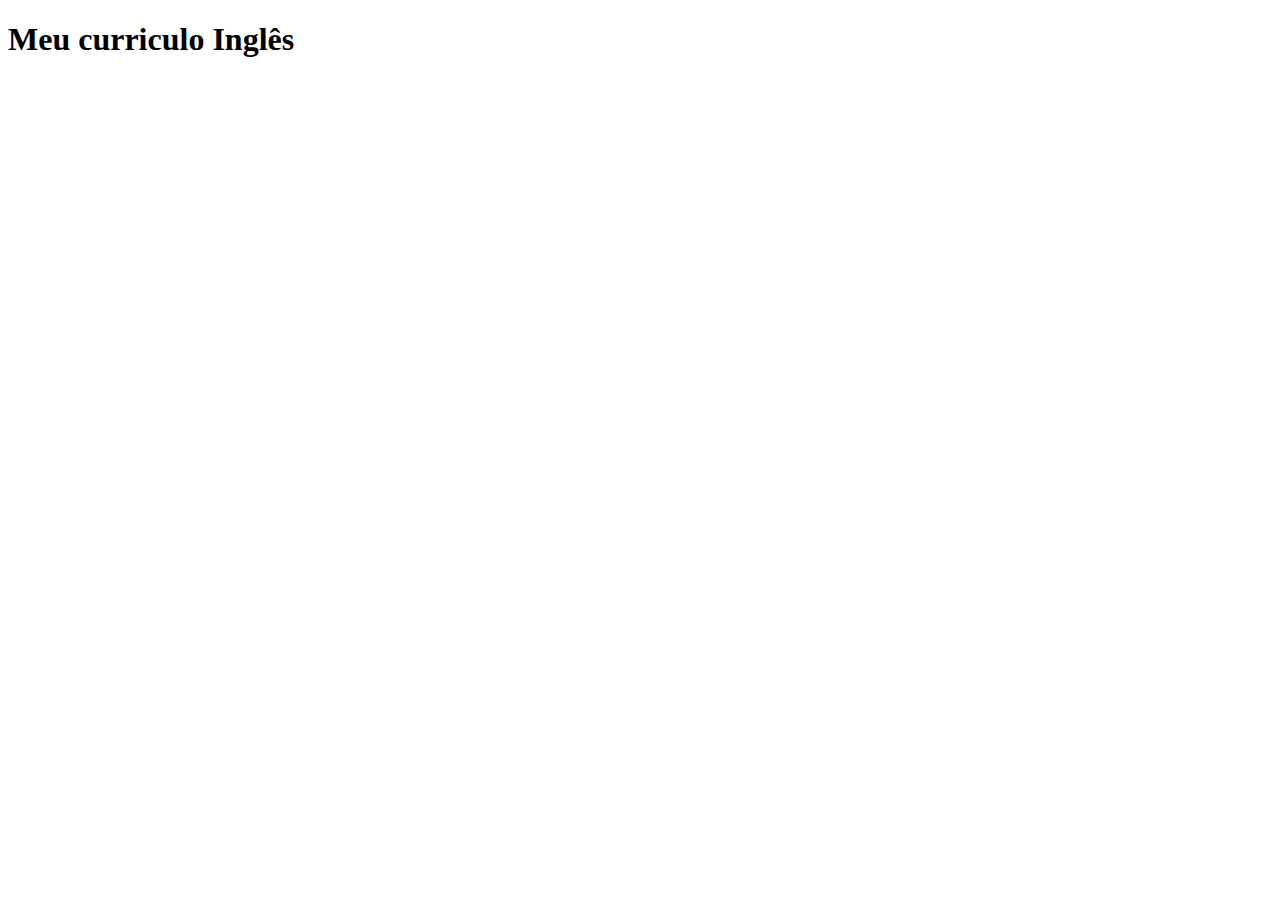
==== curriculum/cv_ingles.html @ 01fd0aaa "index e cvs em branco" ====
<!DOCTYPE html>
<html lang="pt-br">
<head>
    <meta charset="UTF-8">
    <meta name="viewport" content="width=device-width, initial-scale=1.0">
    <title>Document</title>
</head>
<body>
    <h1>Meu curriculo Inglês</h1>
    
</body>
</html>
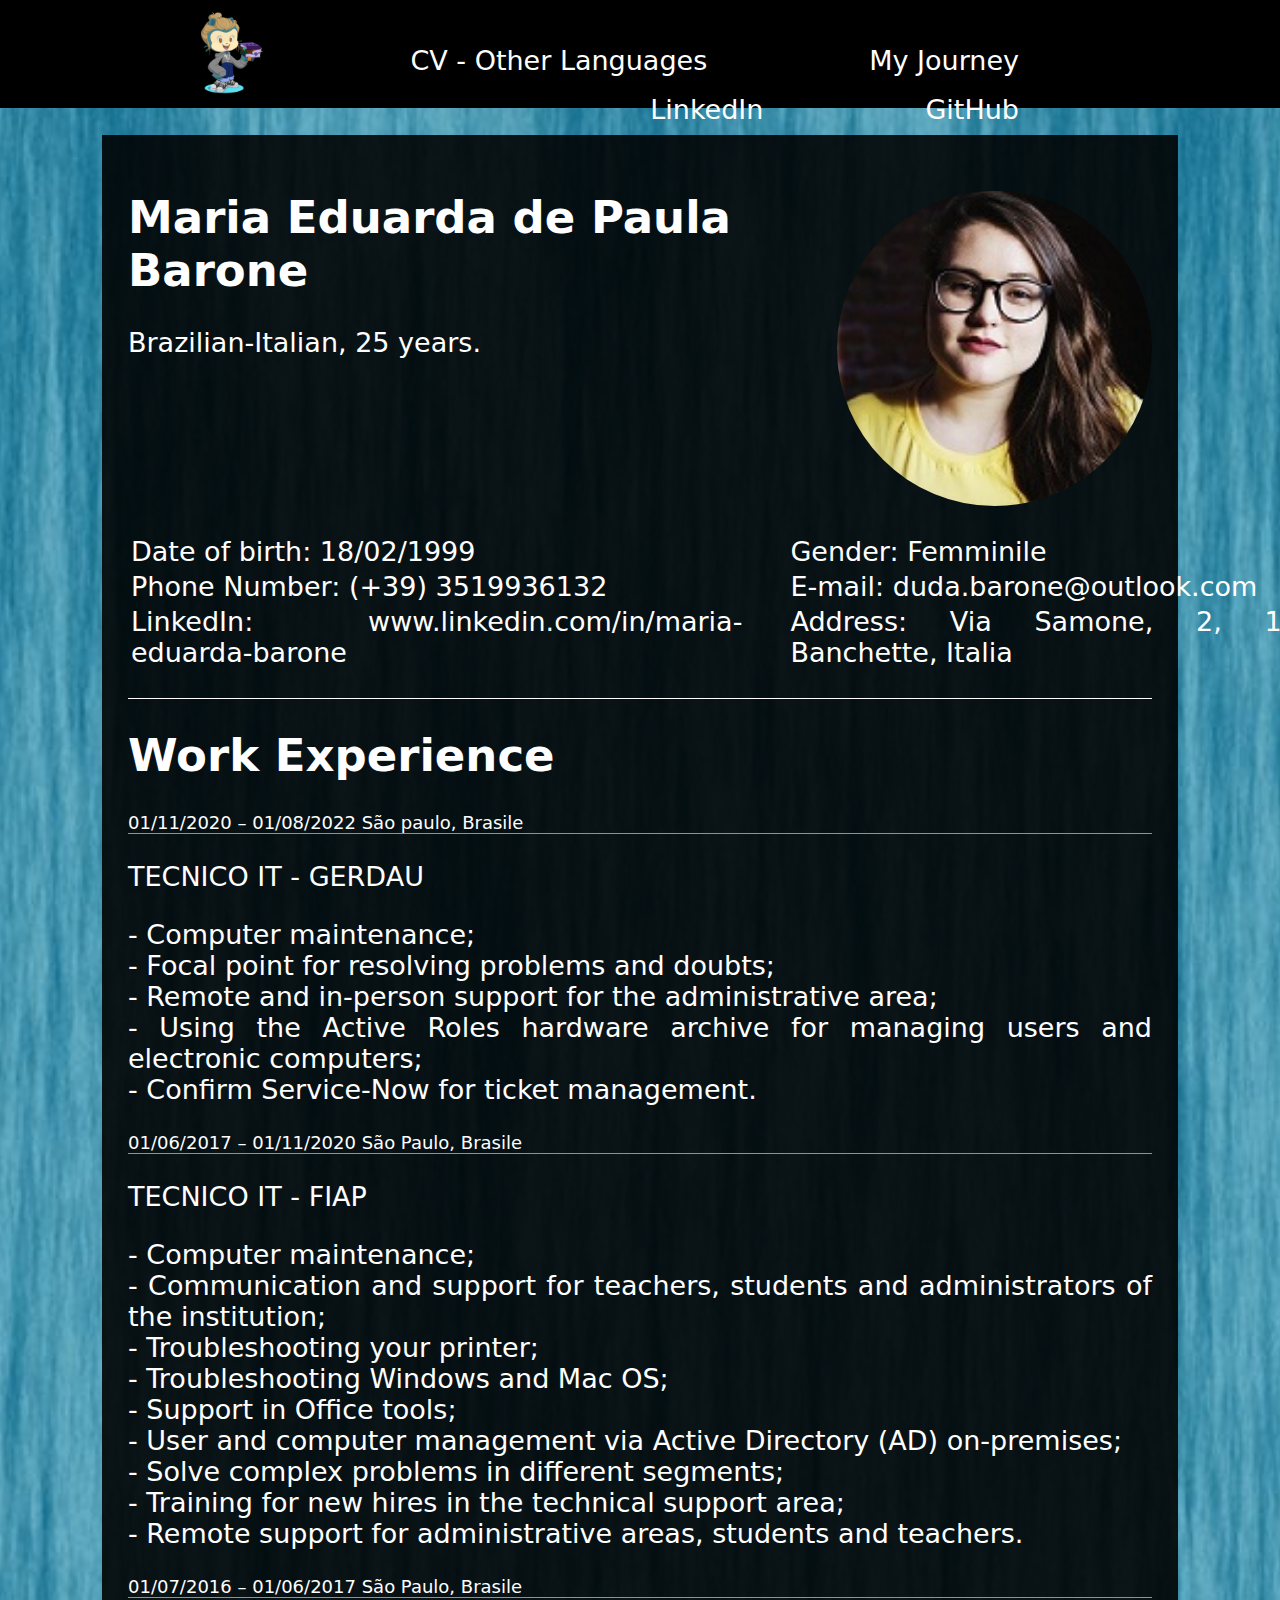
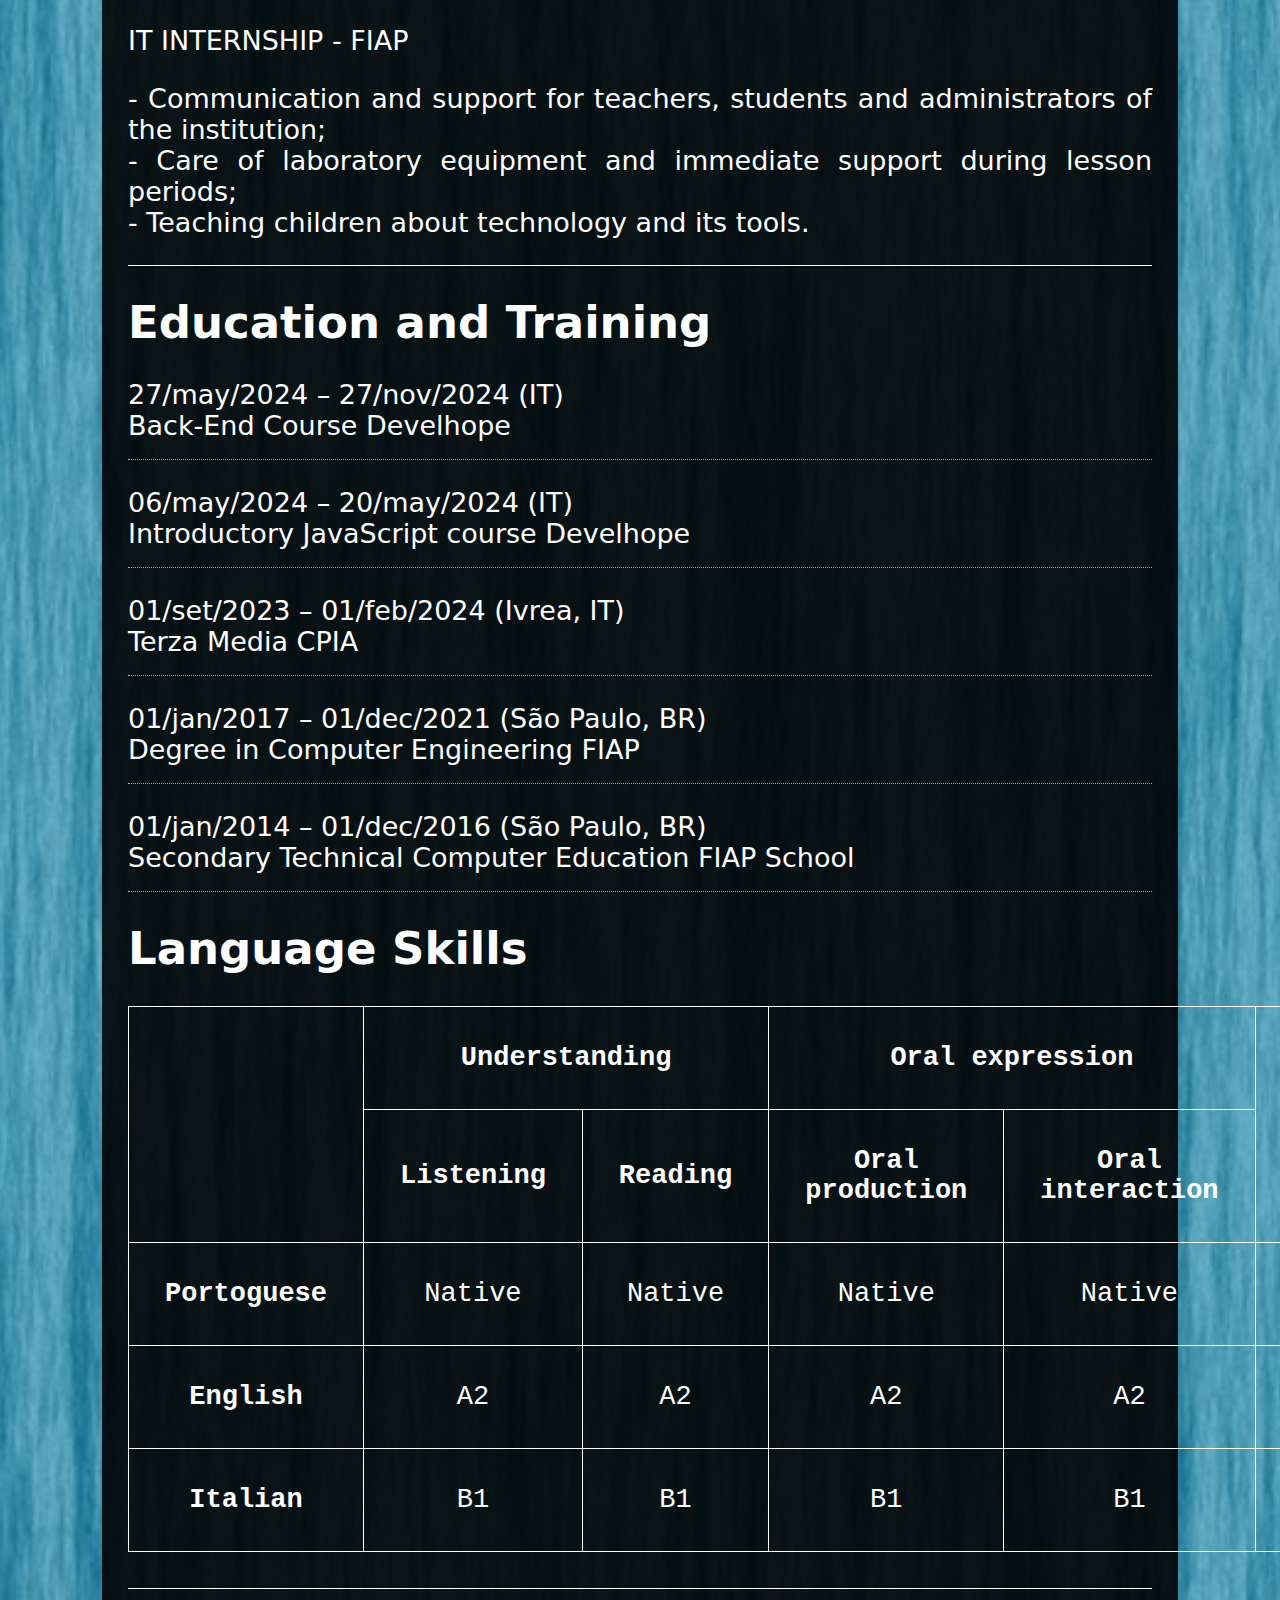
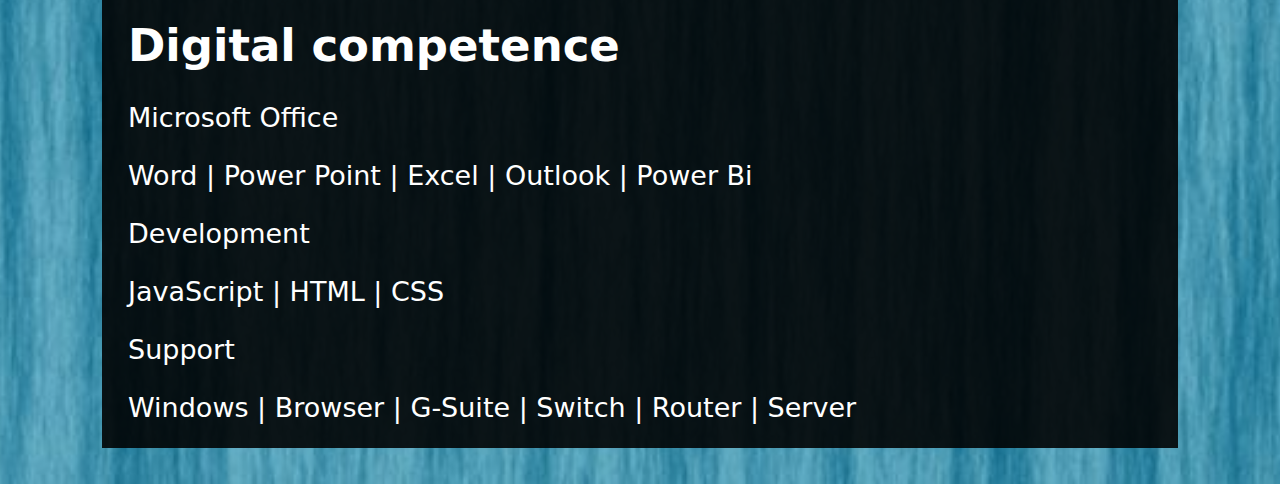
==== commit 5b738954: "CVs atualizados" ====
--- a/curriculum/cv_ingles.html
+++ b/curriculum/cv_ingles.html
@@ -1,12 +1,163 @@
 <!DOCTYPE html>
 <html lang="pt-br">
+
 <head>
     <meta charset="UTF-8">
     <meta name="viewport" content="width=device-width, initial-scale=1.0">
-    <title>Document</title>
+    <title>English Curriculum</title>
+    <link rel="stylesheet" href="../estilo/styleCV.css">
 </head>
+
 <body>
-    <h1>Meu curriculo Inglês</h1>
     
+    <div class="absoluta">
+            <div class="menu">
+                <div class="contentMenu">
+                <a href="http://dudinhab.github.io/"><img src="../img/octocat-1716797793630.png" class="Oct" alt=""></a>
+                <nav>
+                    <ul>
+                        <li><a href="http://dudinhab.github.io/">My Journey</a></li>
+                           <li><a href="../index.html">CV - Other Languages</a></li>
+                          <li><a href="https://github.com/dudinhab">GitHub</a></li>
+                          <li><a href="www.linkedin.com/in/maria-eduarda-barone">LinkedIn</a></li>
+                     </ul>
+               </nav>
+            </div>
+        </div>
+            <div class="curriculo">
+                <div class="titulo">
+                    <img src="../img/fotoPerfil.jpg" alt="" class="perfil">
+                    <h1>Maria Eduarda de Paula Barone</h1>
+                    <h3>Brazilian-Italian, 25 years.</h3>
+                <table class="tableTitulo">
+                    <tr>
+                        <td><b>Date of birth:</b> 18/02/1999</td>
+                        <td><b>Gender:</b> Femminile</td>
+                    </tr>
+                    <tr>
+                        <td><b>Phone Number:</b> (+39) 3519936132</td>
+                        <td><b>E-mail:</b> duda.barone@outlook.com</td>
+                    </tr>
+                    <tr>
+                        <td><b>LinkedIn:</b> www.linkedin.com/in/maria-eduarda-barone</td>
+                        <td><b>Address:</b> Via Samone, 2, 10010, Banchette, Italia</td>
+                    </tr>
+                </table>
+                </div>
+                <div class="conteudo">
+                    <div class="work">
+                        <h1>Work Experience</h1>
+                        <p class="dateJob">01/11/2020 – 01/08/2022 <b>São paulo, Brasile</b></p>
+                        <h3>TECNICO IT - <b>GERDAU</b></h3>
+                        <p class="descriptionJob">
+                            - Computer maintenance; <br/>
+                            - Focal point for resolving problems and doubts;<br/>
+                            - Remote and in-person support for the administrative area;<br/>
+                            - Using the Active Roles hardware archive for managing users and electronic computers;<br/>
+                            - Confirm Service-Now for ticket management.
+                        </p>
+                        
+                        <p class="dateJob">01/06/2017 – 01/11/2020 <b>São Paulo, Brasile</b></p>
+                        <h3>TECNICO IT - <b>FIAP</b></h3>
+                        <p>
+                            - Computer maintenance; <br/>
+                            - Communication and support for teachers, students and administrators of the institution;<br/>
+                            - Troubleshooting your printer;<br/>
+                            - Troubleshooting Windows and Mac OS;<br/>
+                            - Support in Office tools;<br/>
+                            - User and computer management via Active Directory (AD) on-premises;<br/>
+                            - Solve complex problems in different segments;<br/>
+                            - Training for new hires in the technical support area;<br/>
+                            - Remote support for administrative areas, students and teachers.
+                        </p>
+                        
+                        <p class="dateJob">01/07/2016 – 01/06/2017 <b>São Paulo, Brasile</b></p>
+                        <h3>IT INTERNSHIP - <b>FIAP</b></h3>
+                        <p>
+                            - Communication and support for teachers, students and administrators of the institution;<br/>
+                            - Care of laboratory equipment and immediate support during lesson periods;<br/>
+                            - Teaching children about technology and its tools.
+                        </p>
+                    </div>
+                    <div class="education">
+                        <h1>Education and Training</h1>
+                        <div class="formation">
+                            27/may/2024 – 27/nov/2024 <b>(IT)</b><br/>
+                            Back-End Course <b>Develhope</b>
+                        </div>
+                        
+                        <div class="formation">
+                            06/may/2024 – 20/may/2024 <b>(IT)</b><br/>
+                            Introductory JavaScript course <b>Develhope</b>
+                        </div>
+
+                        <div class="formation">
+                            01/set/2023 – 01/feb/2024 <b>(Ivrea, IT)</b><br/>
+                            Terza Media <b>CPIA</b>
+                        </div>
+
+                        <div class="formation">
+                            01/jan/2017 – 01/dec/2021 <b>(São Paulo, BR)</b><br/>
+                           Degree in Computer Engineering  <b>FIAP</b>
+                        </div>
+
+                        <div class="formation">
+                            01/jan/2014 – 01/dec/2016 <b>(São Paulo, BR)</b><br/>
+                            Secondary Technical Computer Education <b>FIAP School</b>
+                        </div>
+                    </div>
+                    <div class="language">
+                        <h1>Language Skills</h1>
+                        <table class="tableLanguage">
+                        <tr>
+                            <th rowspan="2"></th>
+                            <th  colspan="2">Understanding</th>
+                            <th  colspan="2">Oral expression</th>
+                            <th rowspan="2">Writing</th>
+                        </tr>
+                        <tr>
+                            <th>Listening</th>
+                            <th>Reading</th>
+                            <th>Oral production</th>
+                            <th>Oral interaction</th>
+                        </tr>
+                        <tr>
+                            <th>Portoguese</th>
+                            <td>Native</td>
+                            <td>Native</td>
+                            <td>Native</td>
+                            <td>Native</td>
+                            <td>Native</td>
+                        </tr>
+                        <tr>
+                            <th>English</th>
+                            <td>A2</td>
+                            <td>A2</td>
+                            <td>A2</td>
+                            <td>A2</td>
+                            <td>A2</td>
+                        </tr>
+                        <tr>
+                            <th>Italian</th>
+                            <td>B1</td>
+                            <td>B1</td>
+                            <td>B1</td>
+                            <td>B1</td>
+                            <td>B1</td>
+                        </tr>
+                        </table>
+                    </div>
+                    <div class="competence">
+                        <h1>Digital competence</h1>
+                        <h3><b>Microsoft Office</b></h3>
+                        Word | Power Point | Excel | Outlook | Power Bi
+                        <h3><b>Development</b></h3>
+                        JavaScript | HTML | CSS
+                        <h3><b>Support</b></h3>
+                        Windows | Browser | G-Suite | Switch | Router | Server
+                    </div>
+                </div>
+            </div>
+    </div>
 </body>
 </html>--- a/estilo/styleCV.css
+++ b/estilo/styleCV.css
@@ -0,0 +1,188 @@
+* {}
+
+/* Menu */
+
+nav ul {
+    list-style: none;
+    margin: 0;
+    padding: 0;
+}
+nav ul li {
+    display: inline-block;
+    position: relative;
+}
+nav ul li a {
+    padding:1vh 4vh;
+    display: block;
+    text-decoration: none;
+    color: #ffffff;
+    transition: background-color 0.3s;
+}
+
+nav ul li a:hover {
+    background-color: #f0f0f0;
+    color:#000
+}
+
+nav ul li ul {
+    display: none;
+    position: absolute;
+    background-color: #fff;
+    border: 1px solid #ccc;
+}
+
+nav ul li:hover ul {
+    display: block;
+}
+
+nav ul li ul li {
+    display:inline-block;
+}
+
+nav ul li ul li a {
+    display: block;
+    padding: 10px 20px;
+    text-decoration: none;
+    color: #333;
+    transition: background-color 0.9s;
+}
+
+nav ul li ul li a:hover {
+    background-color: #f0f0f0;
+}
+
+.sub{
+    margin-top:-10px;
+}
+
+
+
+
+.menu {
+    list-style: none;
+    height: auto;
+    background-color: #000;
+}
+
+.menu ul{
+    margin-top:3vh;
+}
+
+.menu ul li {
+    text-decoration: none;
+    float:right;
+    padding: 0vh 5vh;
+}
+
+
+.Oct{
+    width:10vh;
+    float:left;
+}
+
+.contentMenu{
+    height: 10vh;
+    margin: auto;
+    padding:1vh 20vh;
+}
+
+/* body */
+body {
+    font-family: system-ui, -apple-system, BlinkMacSystemFont, 'Segoe UI', Roboto, Oxygen, Ubuntu, Cantarell, 'Open Sans', 'Helvetica Neue', sans-serif;
+    background-image: url("../img/background2.jpg");
+    padding: 0px;
+    margin: 0px;
+    background-position: center;
+    background-size: cover;
+    background-repeat: no-repeat;
+    font-size: 3vh;
+    font-weight: 100;
+}
+
+.absoluta {
+    background-color: rgba(7, 112, 131, 0.377);
+    padding-bottom:1vh;
+}
+
+/* content */
+
+.curriculo {
+    color: white;
+    padding: 2%;
+    margin:3vh auto ;
+    width: 80%;
+    height: 80%;
+    background-color: rgba(0, 0, 0, 0.884);
+}
+
+.conteudo {
+    text-align: justify;
+}
+
+.work,
+.titulo,
+.language {
+    border-bottom: 0.1vh solid #ffffff;
+}
+
+.formation {
+    margin-bottom: 3vh;
+    border-bottom: 0.1vh #8bbebe dotted;
+    padding-bottom: 2vh;
+}
+
+.descriptionJob{
+    text-align: justify;
+}
+
+/*Photo*/
+
+.perfil {
+    border-radius: 100vh;
+    float: right;
+    width: 35vh;
+}
+
+/*Titles*/
+
+h1 {
+    font-size: 5vh;
+}
+
+h2 {
+    font-size: 4vh;
+}
+
+h3{
+    font-size:3vh;
+    font-weight: 100;
+}
+
+.dateJob{
+    border-bottom:0.1vh #919191 solid;
+    font-size:2vh;
+}
+
+/*Tables*/
+
+.tableTitulo {
+    text-align: justify;
+    padding: 3vh 0vh;
+    width: 142vh;
+}
+
+.tableTitulo td {
+    padding-right: 5vh;
+}
+
+.tableLanguage,
+.tableLanguage th,
+.tableLanguage td {
+    font-family: 'Courier New', Courier, monospace;
+    text-align: center;
+    border: 0.1vh solid #ffffff;
+    border-collapse: collapse;
+    padding: 4vh;
+    margin: auto;
+    margin-bottom: 4vh;
+}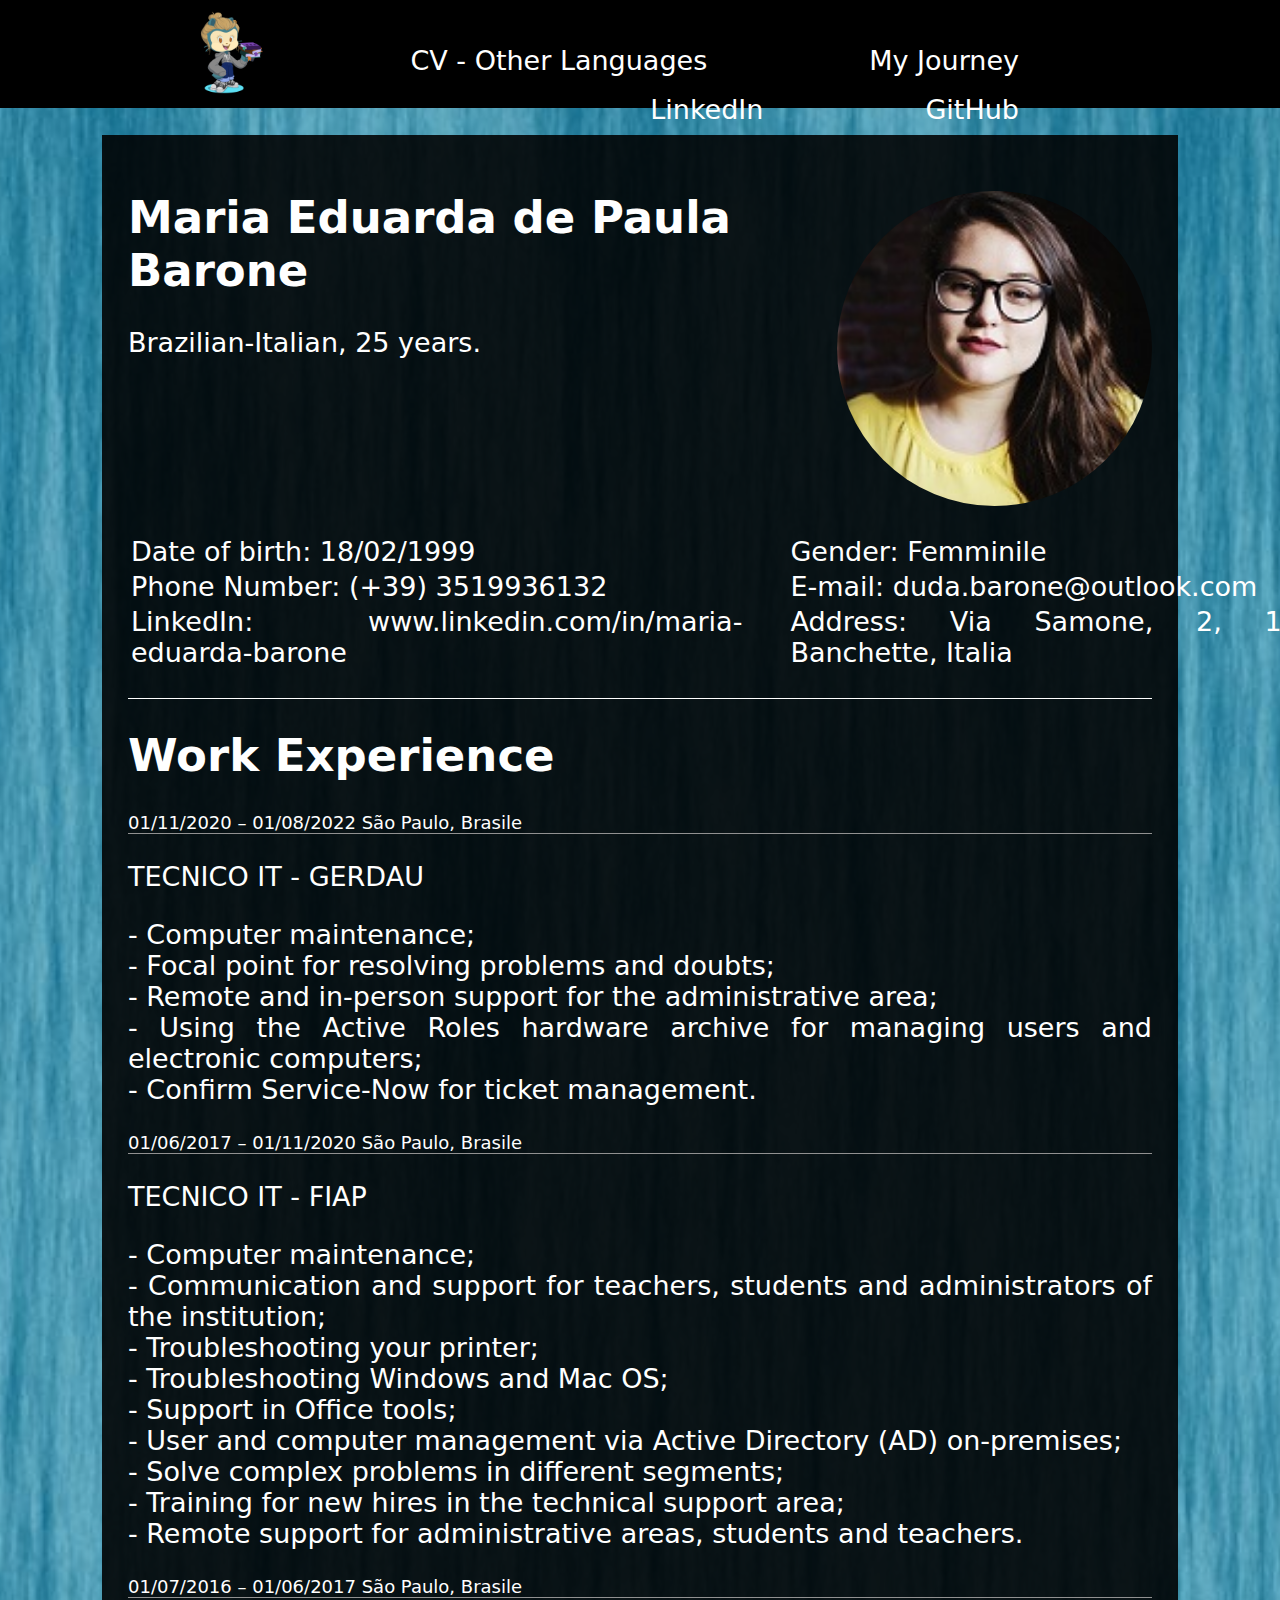
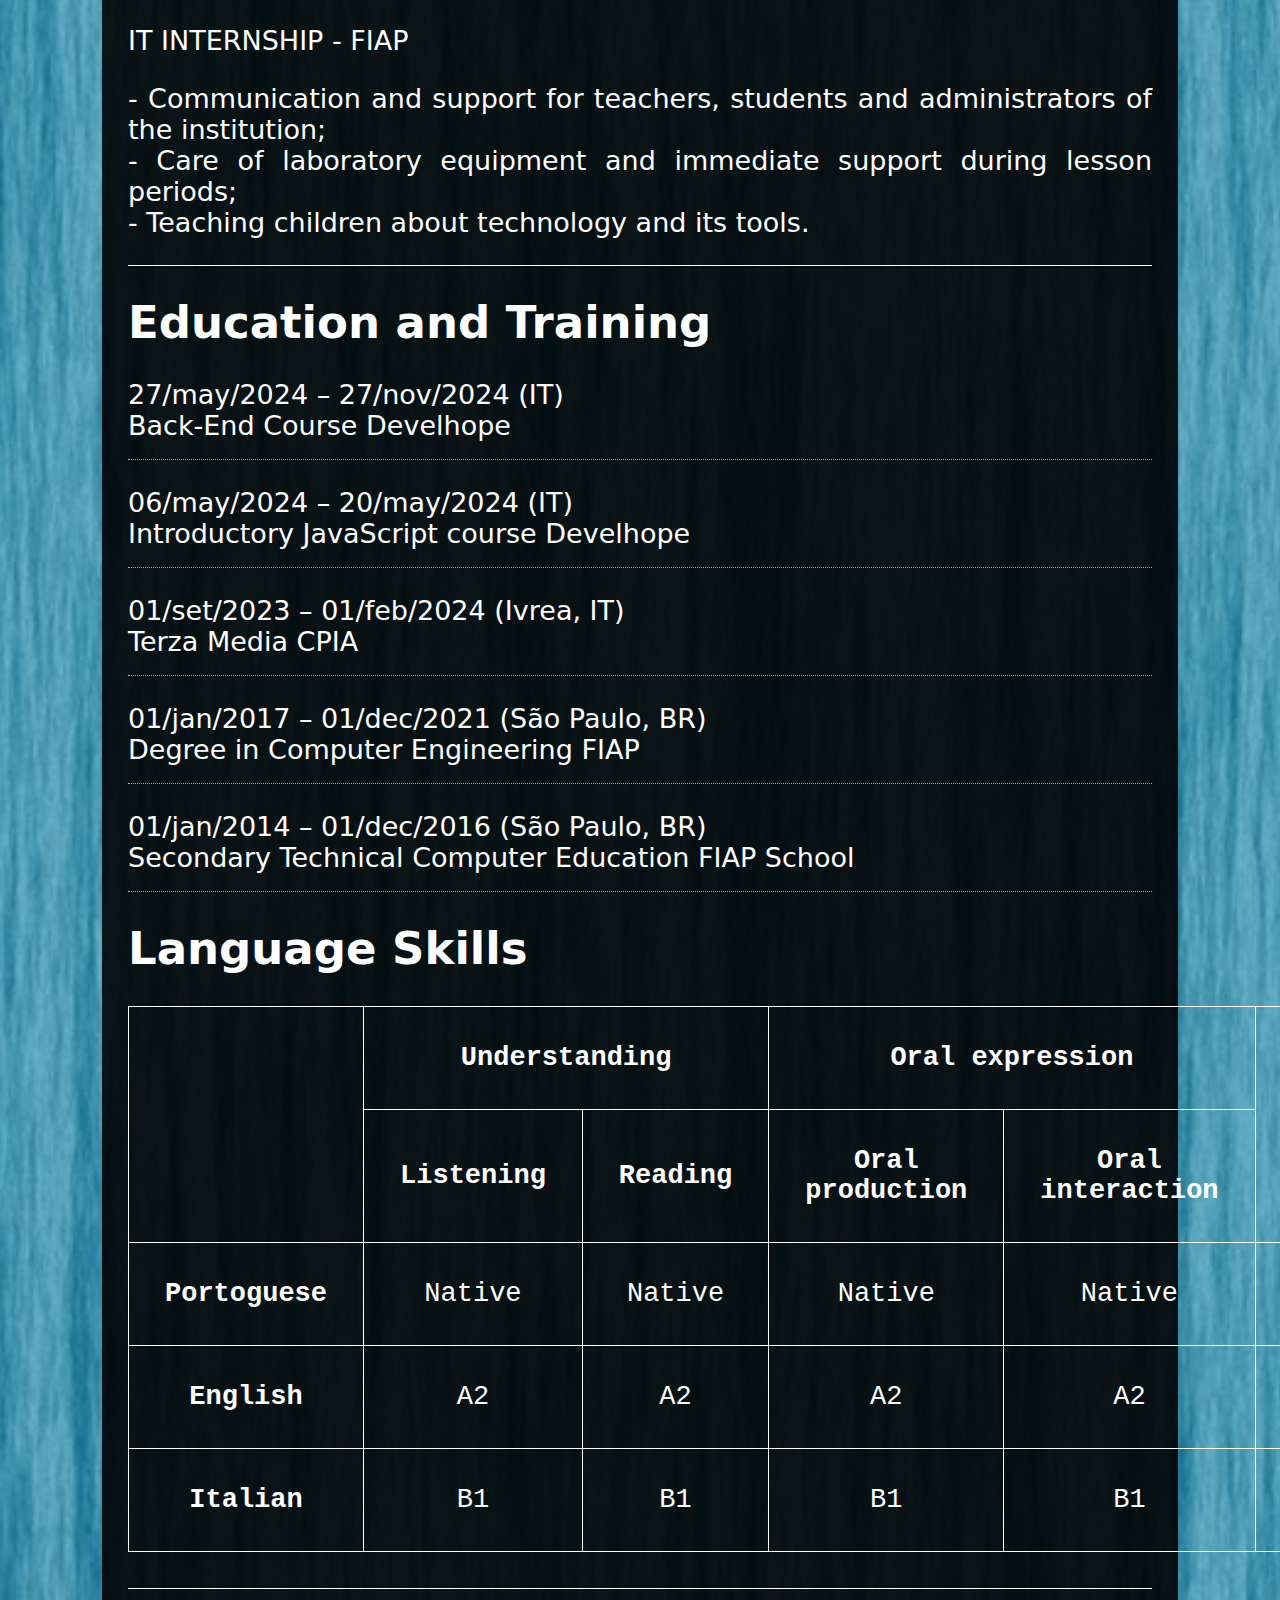
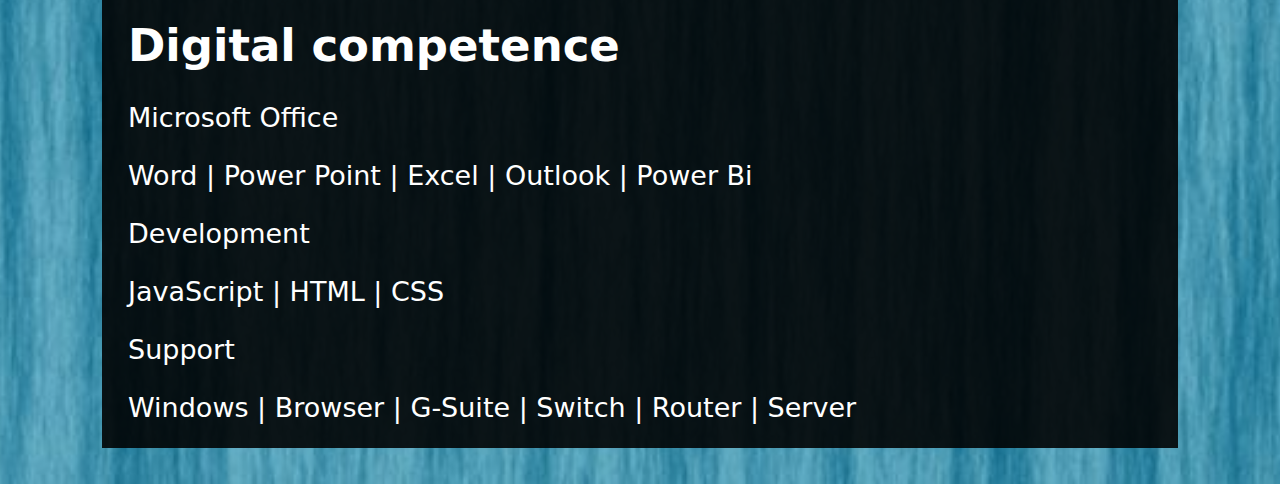
==== commit 3bd8d7e6: "29/05" ====
--- a/curriculum/cv_ingles.html
+++ b/curriculum/cv_ingles.html
@@ -6,6 +6,7 @@
     <meta name="viewport" content="width=device-width, initial-scale=1.0">
     <title>English Curriculum</title>
     <link rel="stylesheet" href="../estilo/styleCV.css">
+    <link rel="shortcut icon" type="imagex/png" href="../img/octocat-1716797793630.png">
 </head>
 
 <body>
@@ -47,7 +48,7 @@
                 <div class="conteudo">
                     <div class="work">
                         <h1>Work Experience</h1>
-                        <p class="dateJob">01/11/2020 – 01/08/2022 <b>São paulo, Brasile</b></p>
+                        <p class="dateJob">01/11/2020 – 01/08/2022 <b>São Paulo, Brasile</b></p>
                         <h3>TECNICO IT - <b>GERDAU</b></h3>
                         <p class="descriptionJob">
                             - Computer maintenance; <br/>
--- a/estilo/styleCV.css
+++ b/estilo/styleCV.css
@@ -7,12 +7,14 @@
     margin: 0;
     padding: 0;
 }
+
 nav ul li {
     display: inline-block;
     position: relative;
 }
+
 nav ul li a {
-    padding:1vh 4vh;
+    padding: 1vh 4vh;
     display: block;
     text-decoration: none;
     color: #ffffff;
@@ -21,7 +23,7 @@
 
 nav ul li a:hover {
     background-color: #f0f0f0;
-    color:#000
+    color: #000
 }
 
 nav ul li ul {
@@ -36,7 +38,7 @@
 }
 
 nav ul li ul li {
-    display:inline-block;
+    display: inline-block;
 }
 
 nav ul li ul li a {
@@ -51,8 +53,8 @@
     background-color: #f0f0f0;
 }
 
-.sub{
-    margin-top:-10px;
+.sub {
+    margin-top: -10px;
 }
 
 
@@ -64,26 +66,26 @@
     background-color: #000;
 }
 
-.menu ul{
-    margin-top:3vh;
+.menu ul {
+    margin-top: 3vh;
 }
 
 .menu ul li {
     text-decoration: none;
-    float:right;
+    float: right;
     padding: 0vh 5vh;
 }
 
 
-.Oct{
-    width:10vh;
-    float:left;
+.Oct {
+    width: 10vh;
+    float: left;
 }
 
-.contentMenu{
+.contentMenu {
     height: 10vh;
     margin: auto;
-    padding:1vh 20vh;
+    padding: 1vh 20vh;
 }
 
 /* body */
@@ -101,7 +103,7 @@
 
 .absoluta {
     background-color: rgba(7, 112, 131, 0.377);
-    padding-bottom:1vh;
+    padding-bottom: 1vh;
 }
 
 /* content */
@@ -109,7 +111,7 @@
 .curriculo {
     color: white;
     padding: 2%;
-    margin:3vh auto ;
+    margin: 3vh auto;
     width: 80%;
     height: 80%;
     background-color: rgba(0, 0, 0, 0.884);
@@ -131,7 +133,7 @@
     padding-bottom: 2vh;
 }
 
-.descriptionJob{
+.descriptionJob {
     text-align: justify;
 }
 
@@ -153,14 +155,14 @@
     font-size: 4vh;
 }
 
-h3{
-    font-size:3vh;
+h3 {
+    font-size: 3vh;
     font-weight: 100;
 }
 
-.dateJob{
-    border-bottom:0.1vh #919191 solid;
-    font-size:2vh;
+.dateJob {
+    border-bottom: 0.1vh #919191 solid;
+    font-size: 2vh;
 }
 
 /*Tables*/
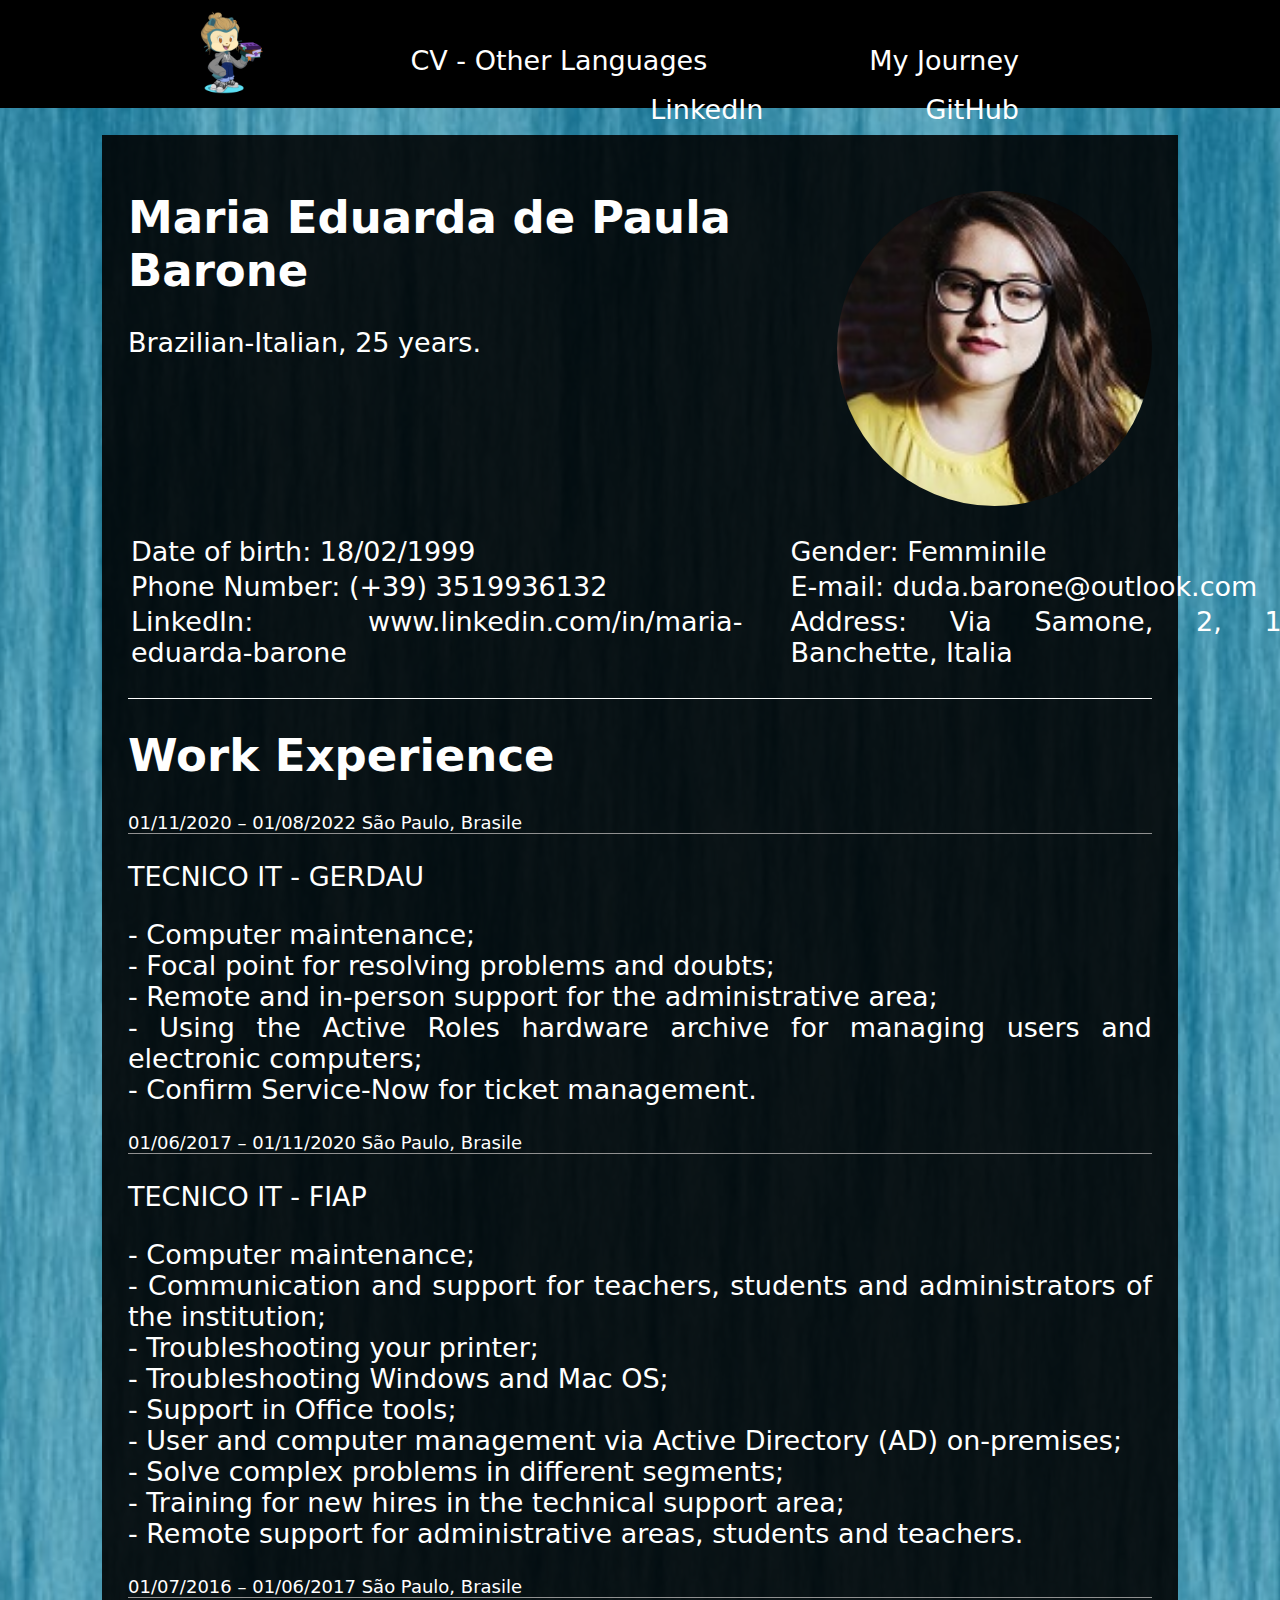
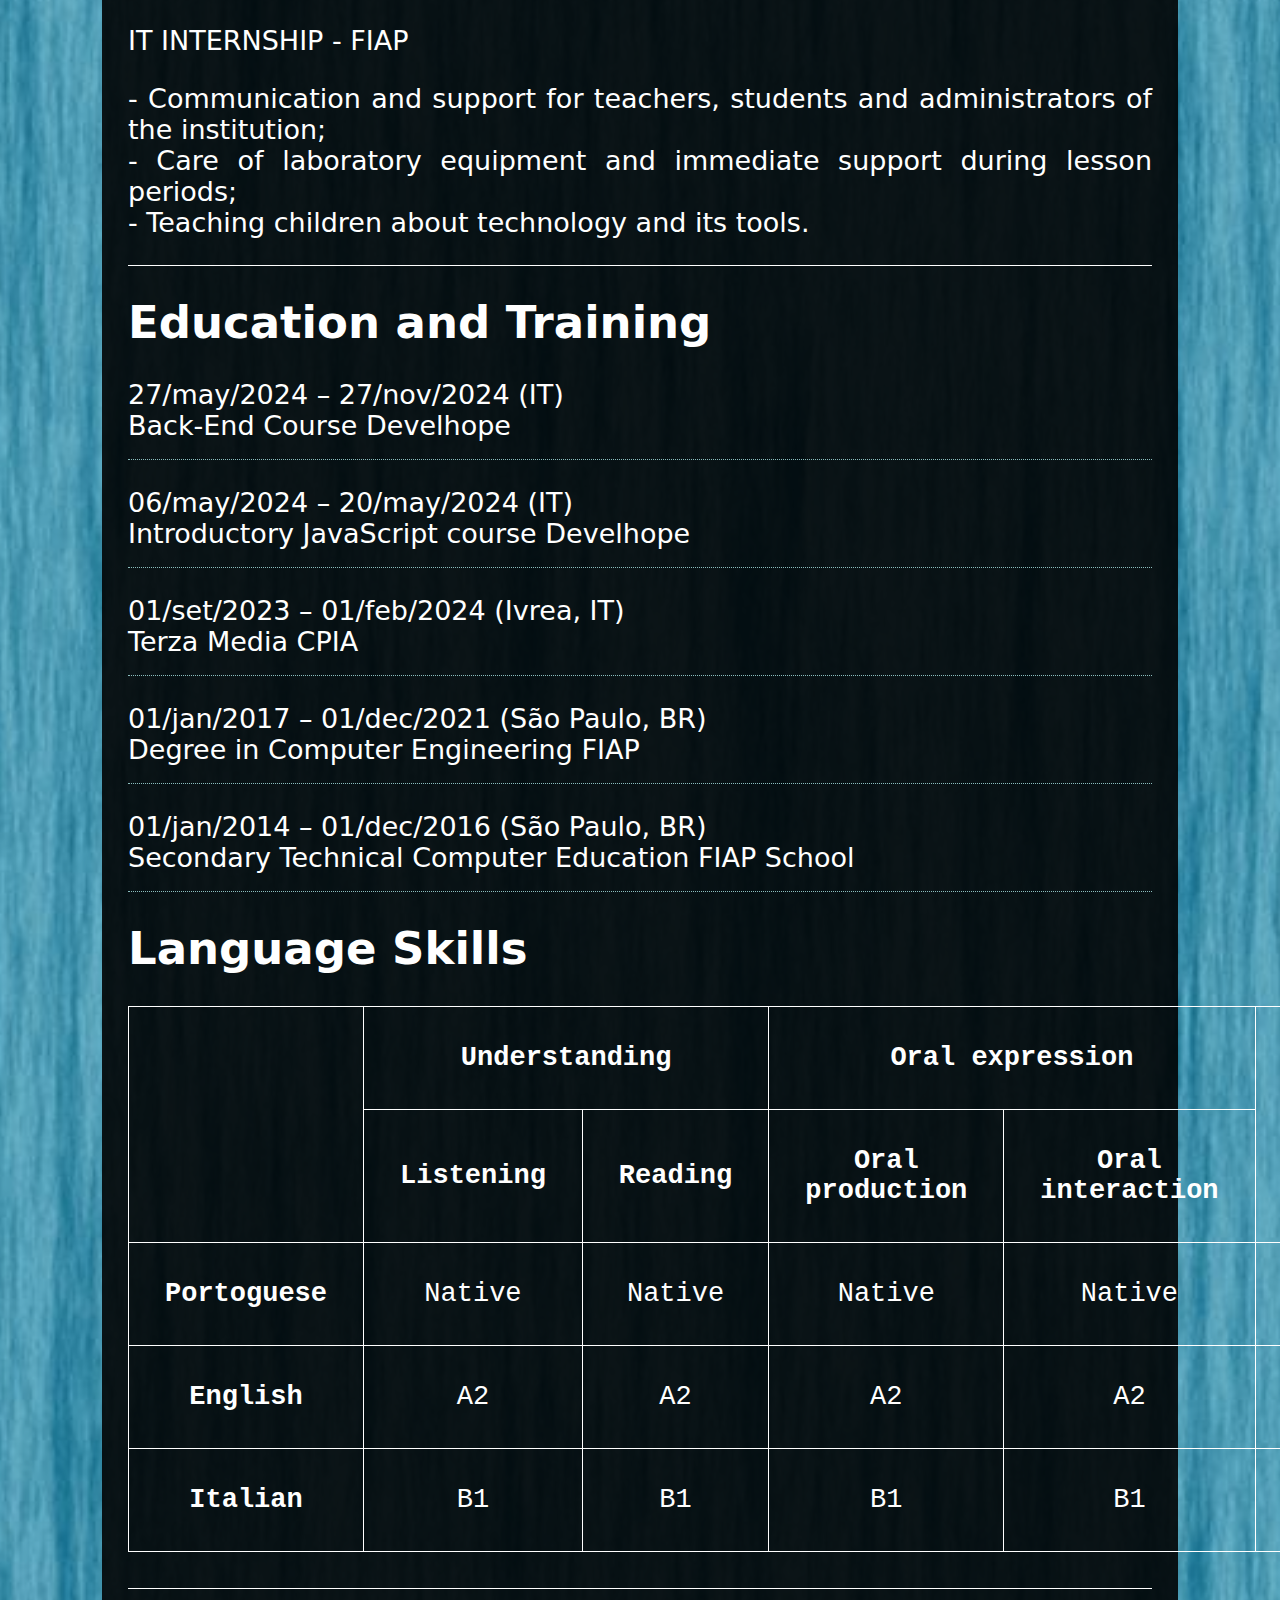
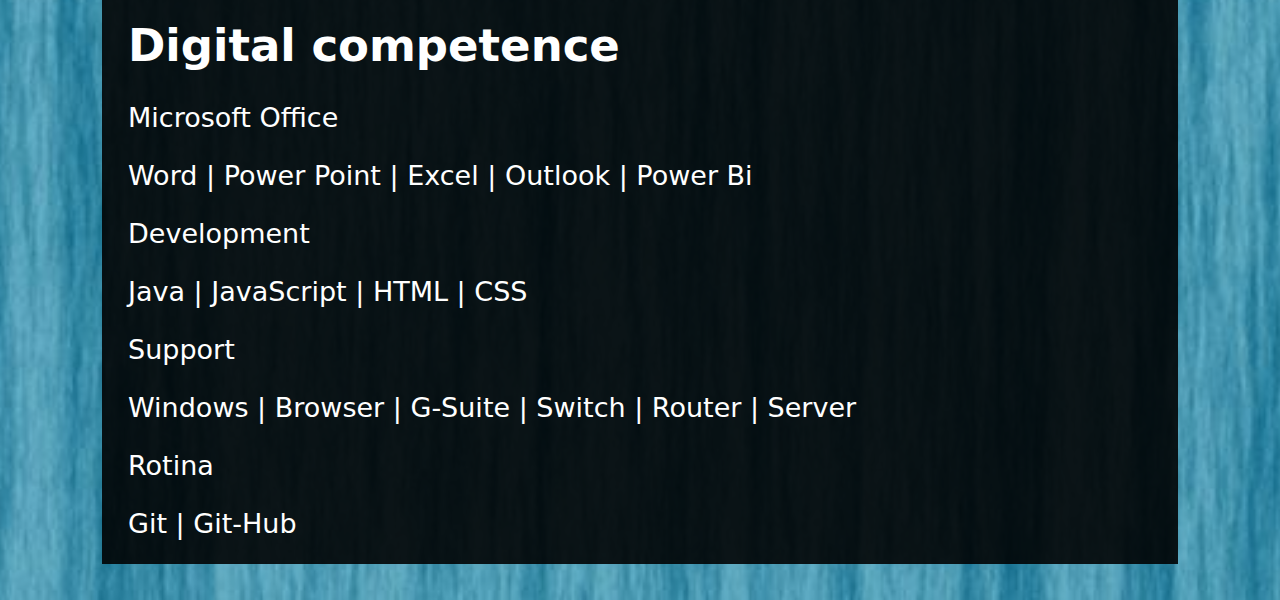
==== commit 83eb580e: "Add Java and git \ git-hub" ====
--- a/curriculum/cv_ingles.html
+++ b/curriculum/cv_ingles.html
@@ -153,9 +153,11 @@
                         <h3><b>Microsoft Office</b></h3>
                         Word | Power Point | Excel | Outlook | Power Bi
                         <h3><b>Development</b></h3>
-                        JavaScript | HTML | CSS
+                        Java | JavaScript | HTML | CSS
                         <h3><b>Support</b></h3>
                         Windows | Browser | G-Suite | Switch | Router | Server
+                        <h3><b>Rotina</b></h3>
+                        Git | Git-Hub
                     </div>
                 </div>
             </div>
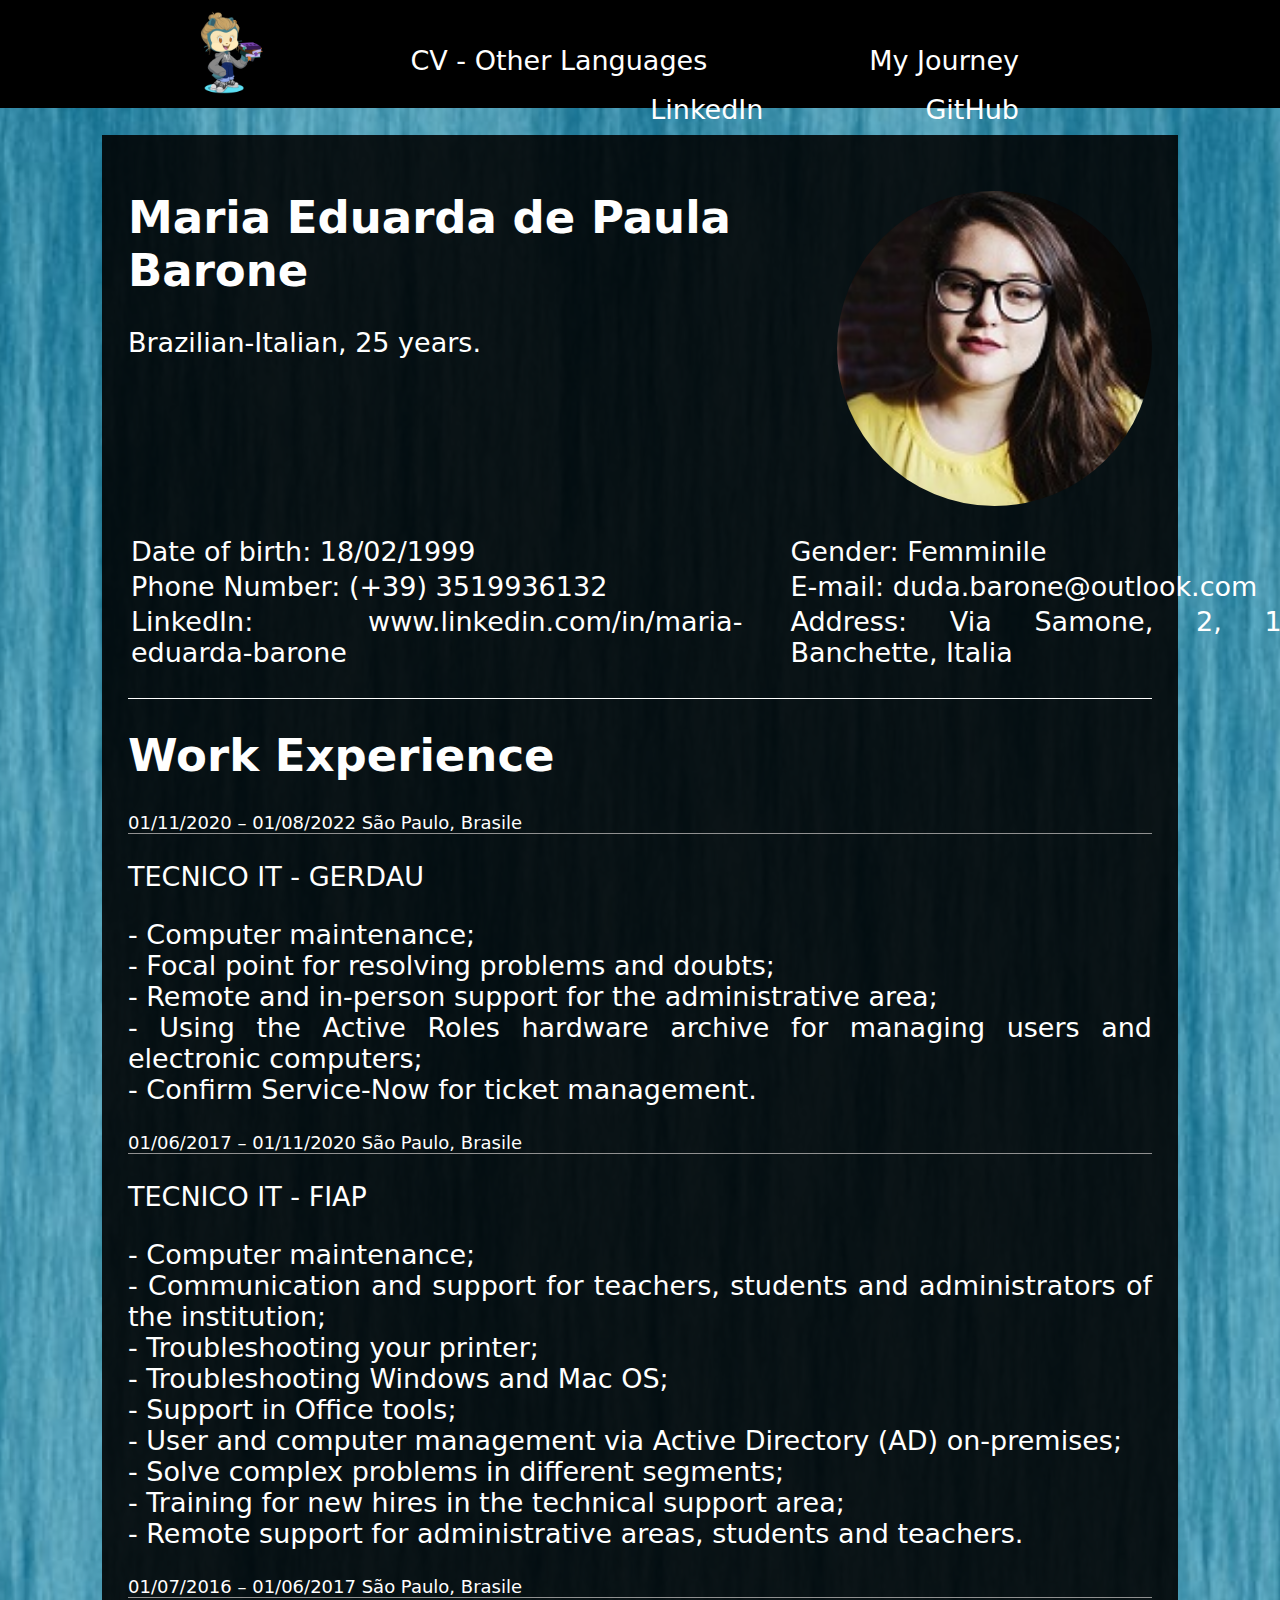
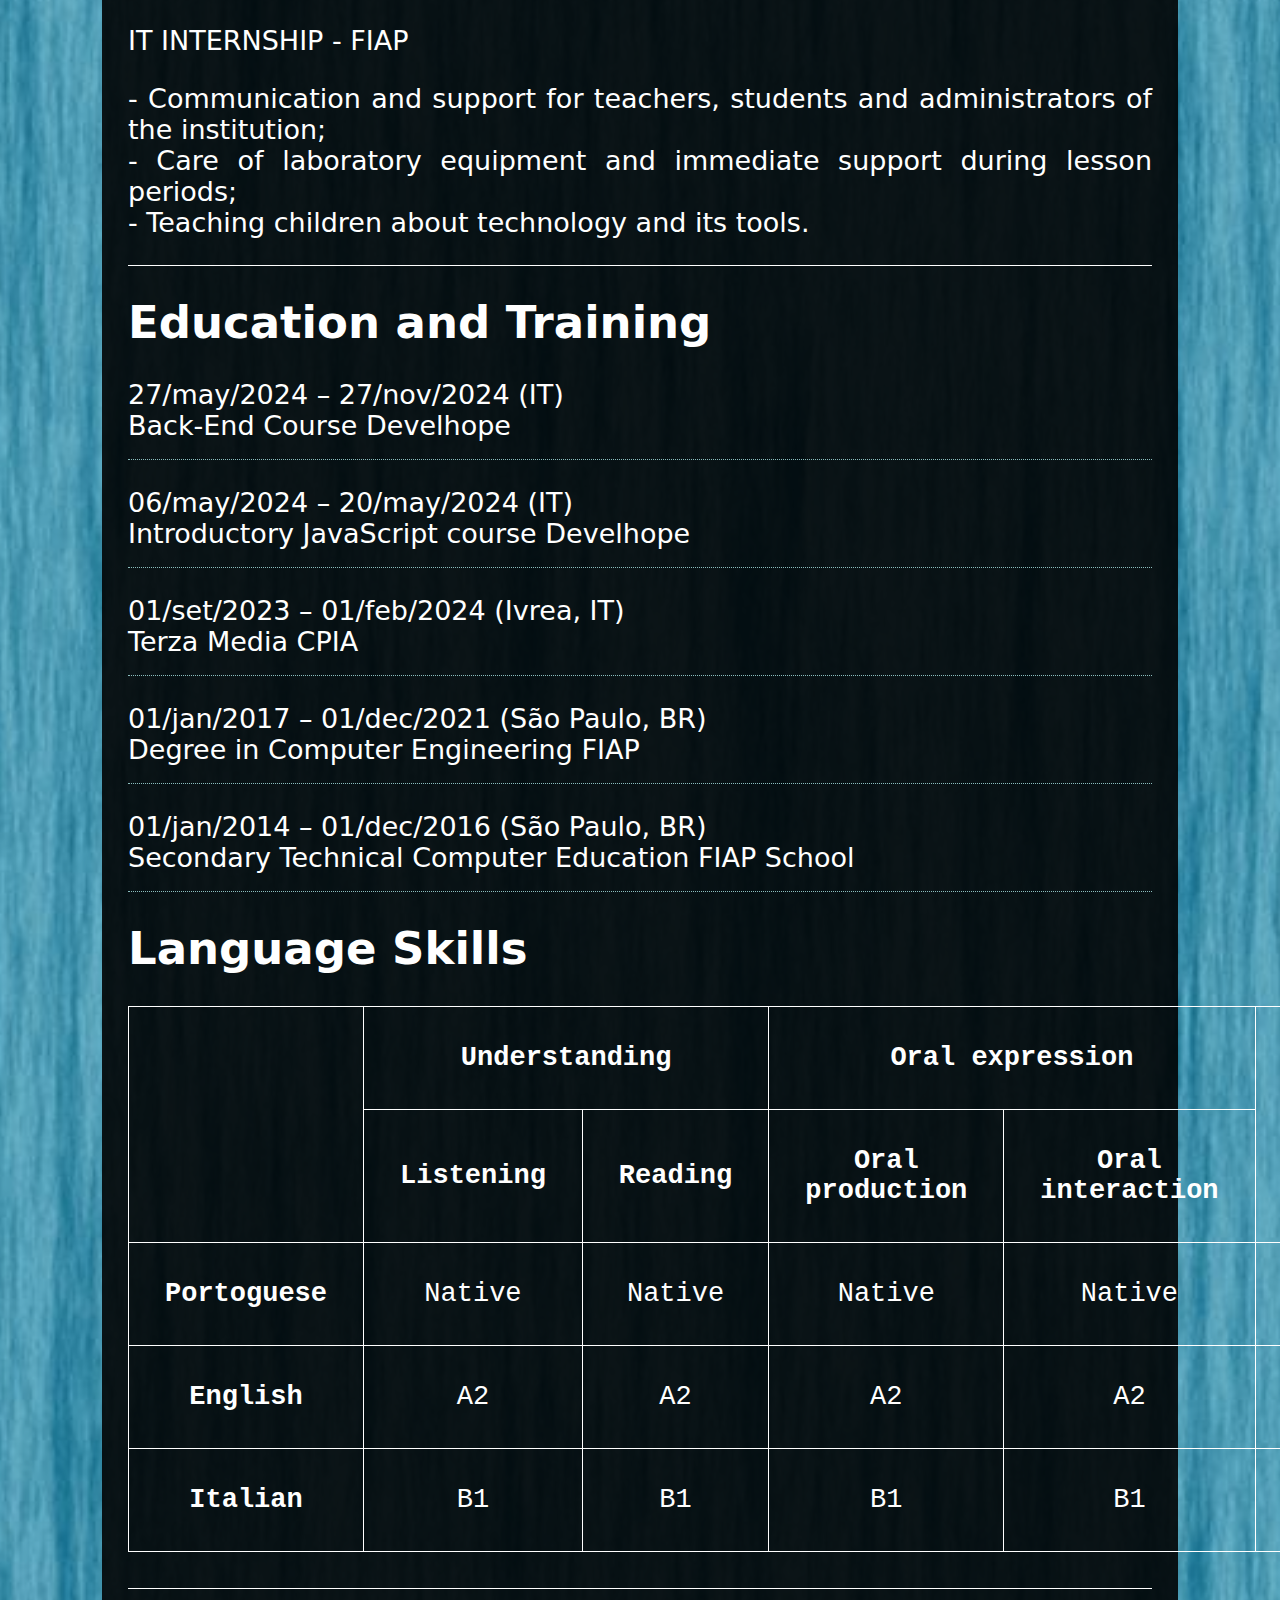
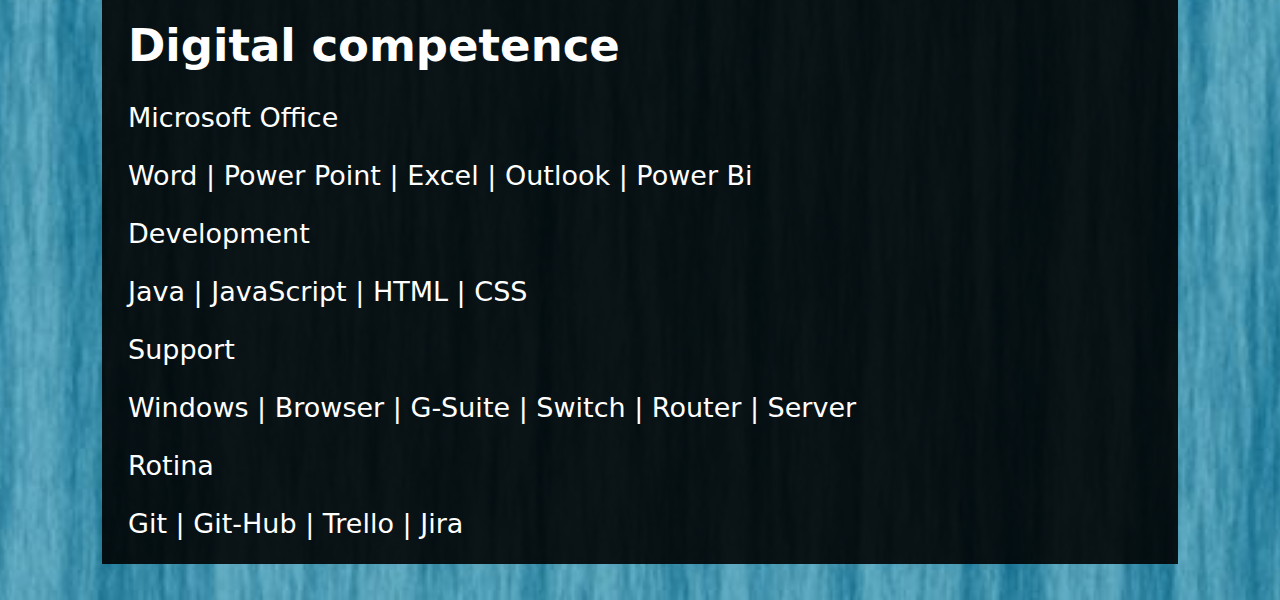
==== commit 3d735e4e: "rotina" ====
--- a/curriculum/cv_ingles.html
+++ b/curriculum/cv_ingles.html
@@ -157,7 +157,7 @@
                         <h3><b>Support</b></h3>
                         Windows | Browser | G-Suite | Switch | Router | Server
                         <h3><b>Rotina</b></h3>
-                        Git | Git-Hub
+                        Git | Git-Hub | Trello | Jira
                     </div>
                 </div>
             </div>
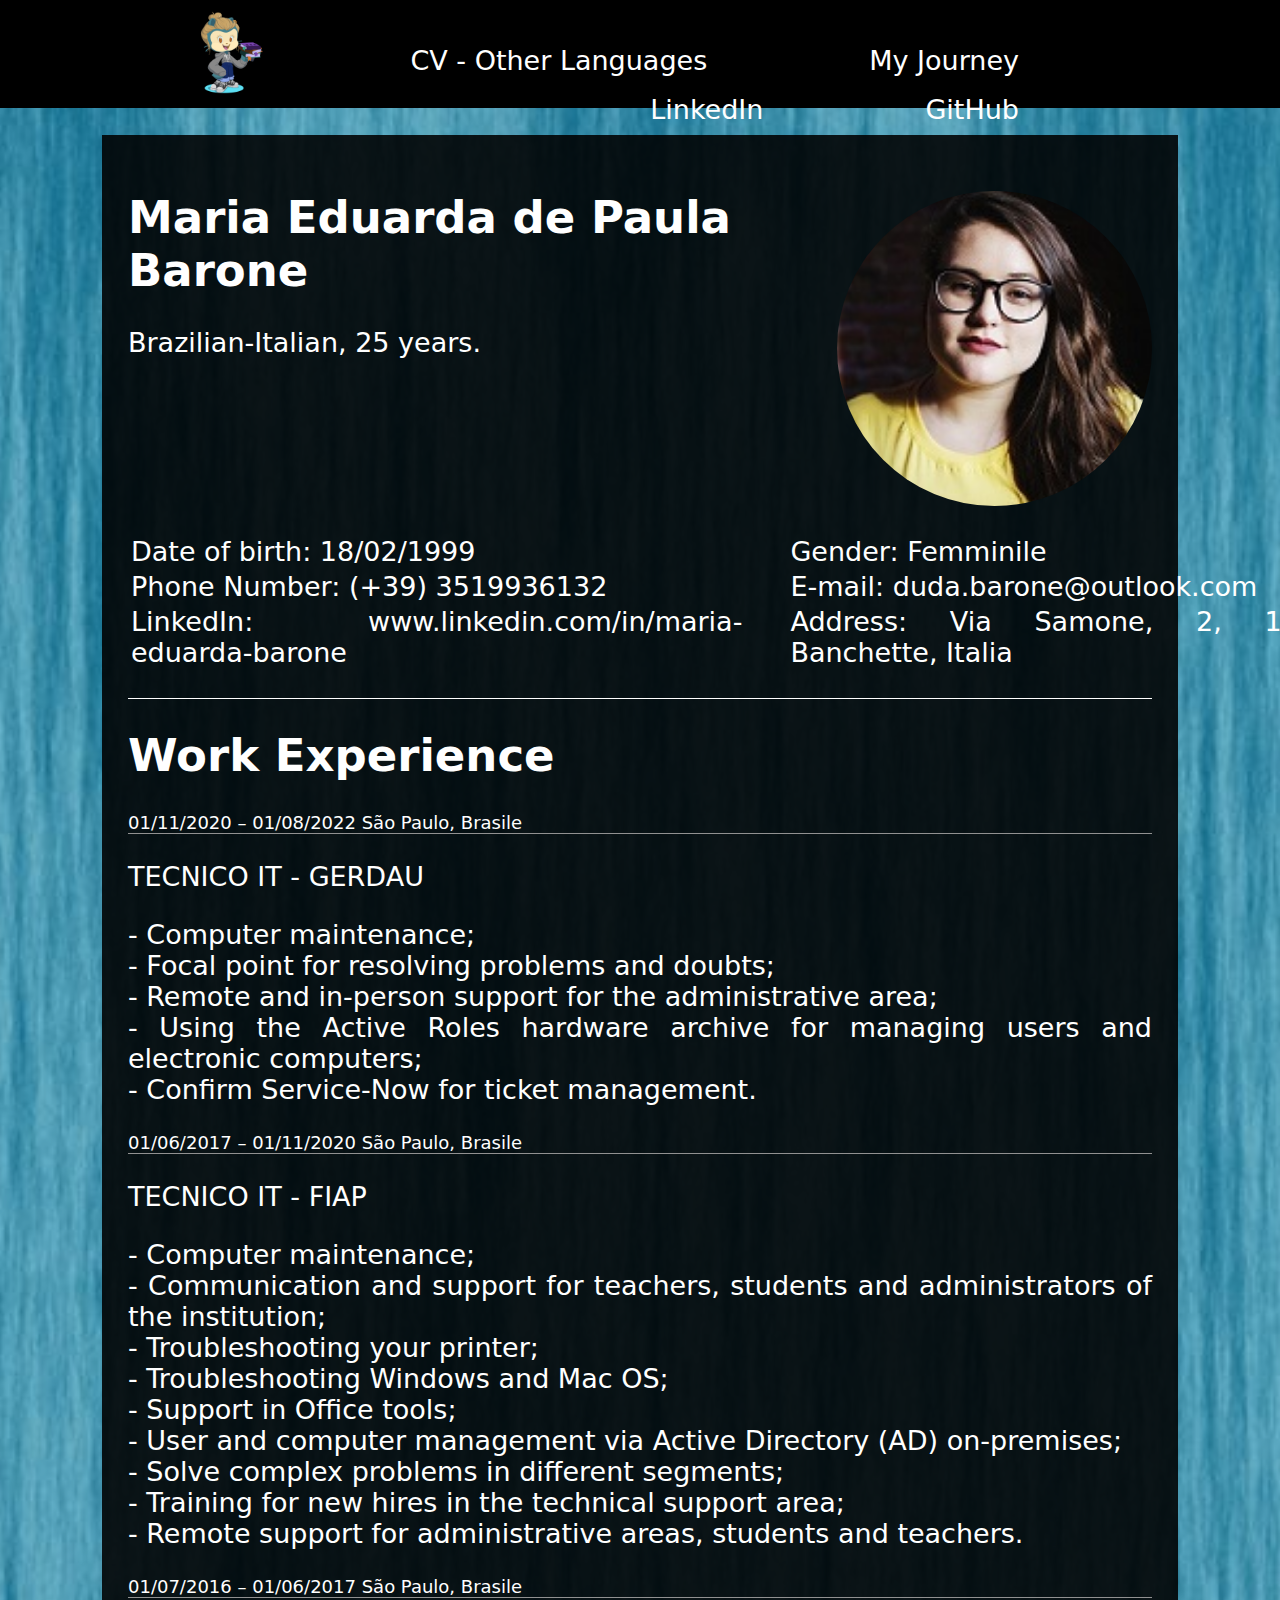
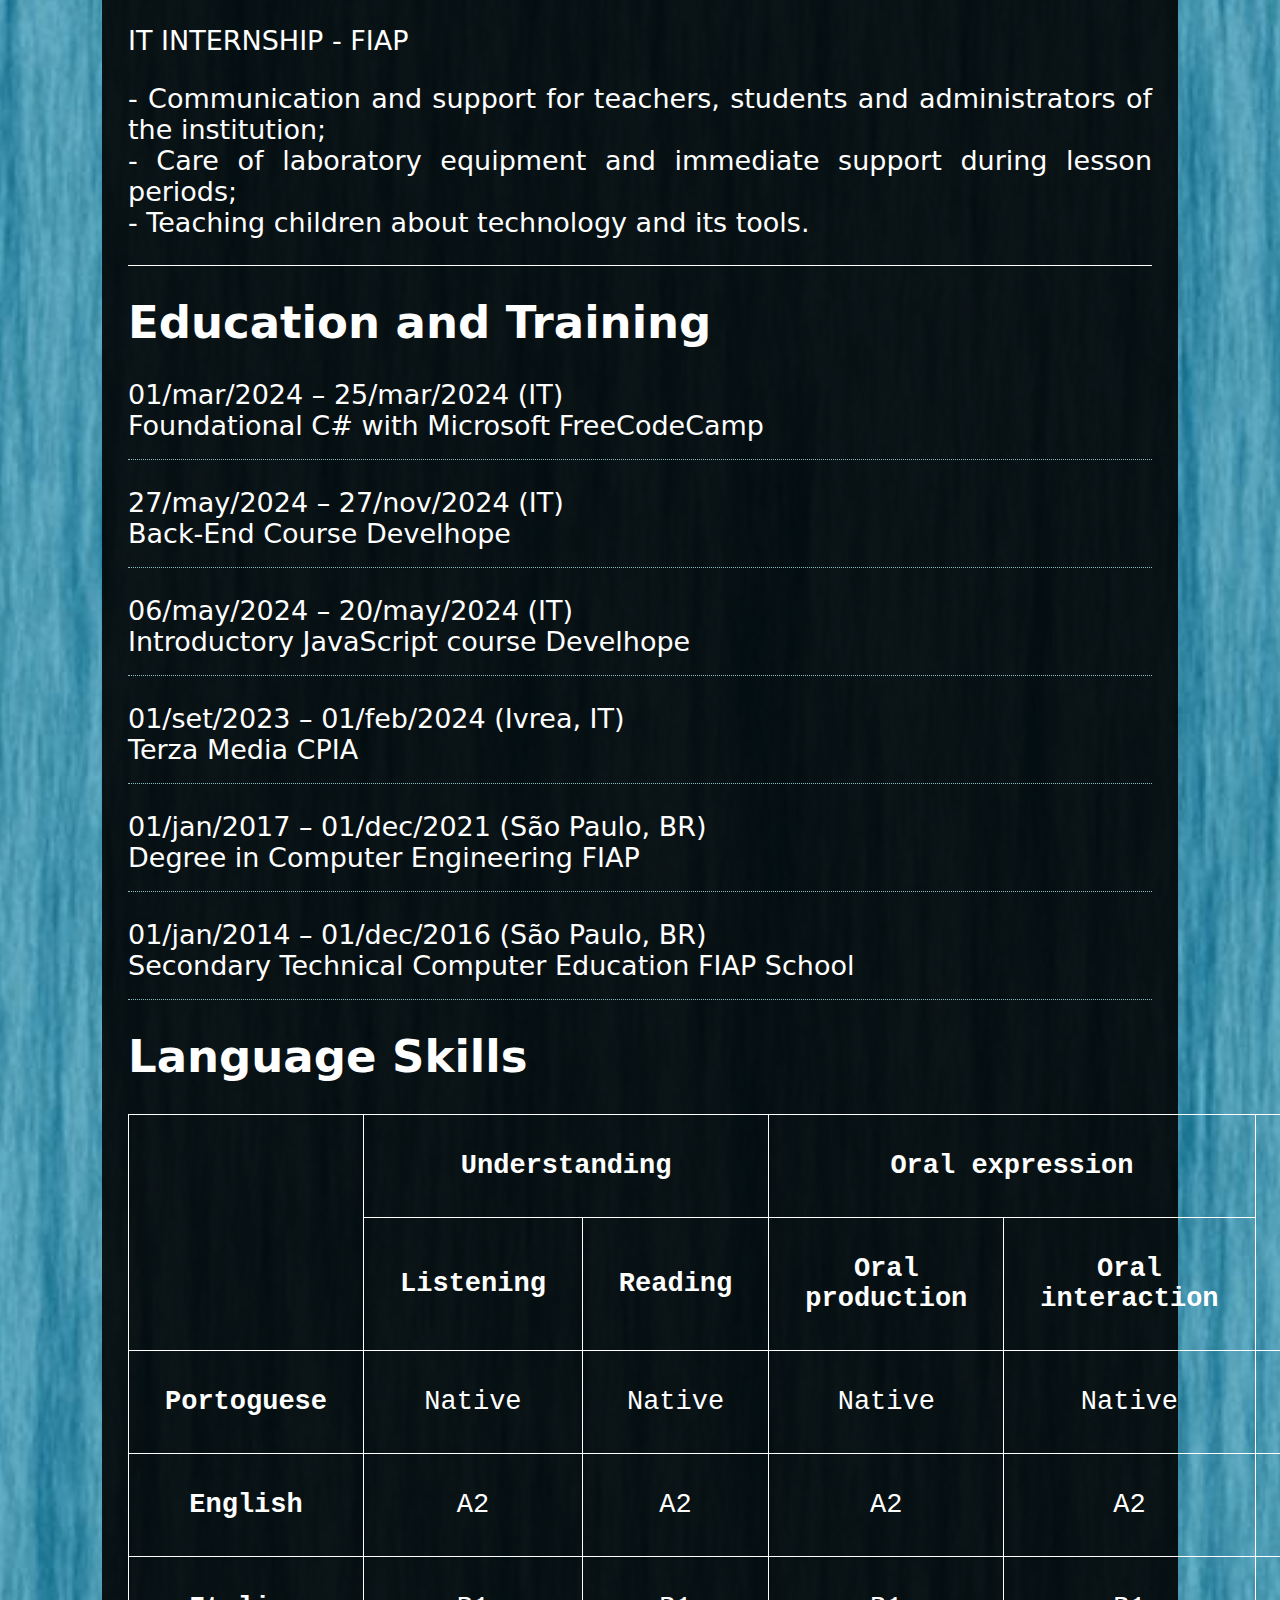
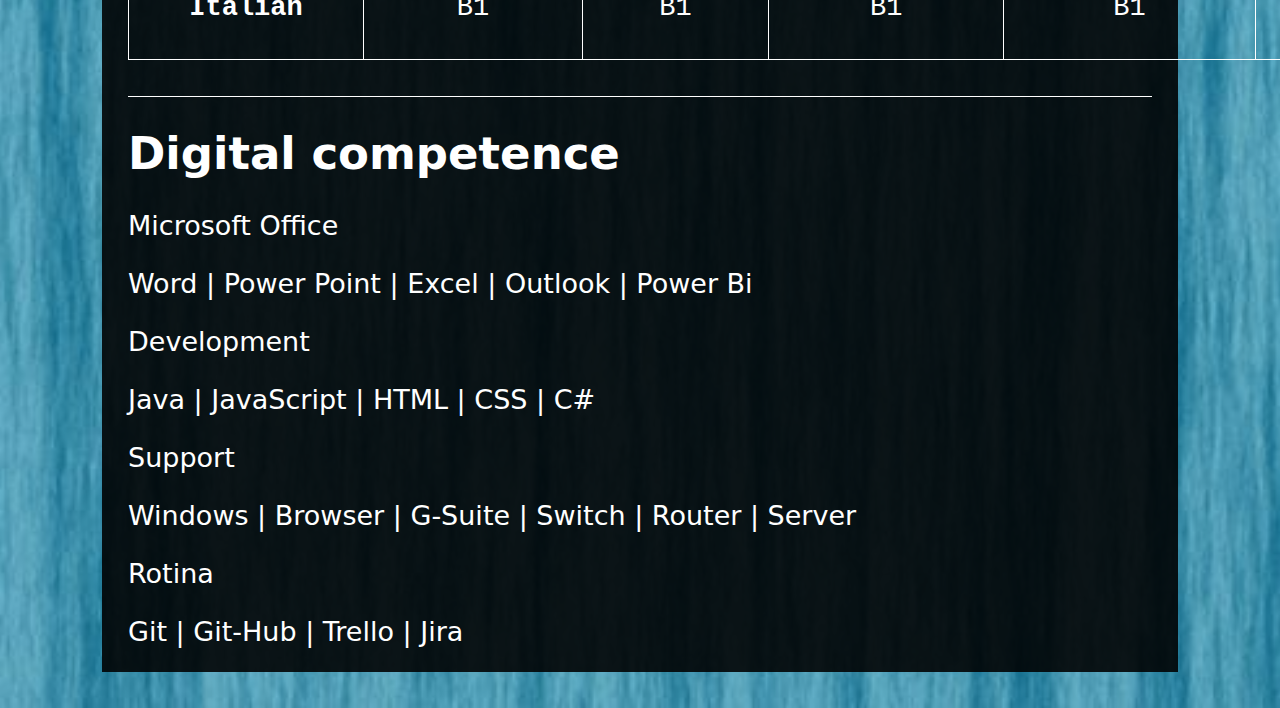
==== commit 3075a39f: "AddCertification" ====
--- a/curriculum/cv_ingles.html
+++ b/curriculum/cv_ingles.html
@@ -10,26 +10,26 @@
 </head>
 
 <body>
-    
+
     <div class="absoluta">
-            <div class="menu">
-                <div class="contentMenu">
+        <div class="menu">
+            <div class="contentMenu">
                 <a href="http://dudinhab.github.io/"><img src="../img/octocat-1716797793630.png" class="Oct" alt=""></a>
                 <nav>
                     <ul>
                         <li><a href="http://dudinhab.github.io/">My Journey</a></li>
-                           <li><a href="../index.html">CV - Other Languages</a></li>
-                          <li><a href="https://github.com/dudinhab">GitHub</a></li>
-                          <li><a href="www.linkedin.com/in/maria-eduarda-barone">LinkedIn</a></li>
-                     </ul>
-               </nav>
+                        <li><a href="../index.html">CV - Other Languages</a></li>
+                        <li><a href="https://github.com/dudinhab">GitHub</a></li>
+                        <li><a href="www.linkedin.com/in/maria-eduarda-barone">LinkedIn</a></li>
+                    </ul>
+                </nav>
             </div>
         </div>
-            <div class="curriculo">
-                <div class="titulo">
-                    <img src="../img/fotoPerfil.jpg" alt="" class="perfil">
-                    <h1>Maria Eduarda de Paula Barone</h1>
-                    <h3>Brazilian-Italian, 25 years.</h3>
+        <div class="curriculo">
+            <div class="titulo">
+                <img src="../img/fotoPerfil.jpg" alt="" class="perfil">
+                <h1>Maria Eduarda de Paula Barone</h1>
+                <h3>Brazilian-Italian, 25 years.</h3>
                 <table class="tableTitulo">
                     <tr>
                         <td><b>Date of birth:</b> 18/02/1999</td>
@@ -44,76 +44,81 @@
                         <td><b>Address:</b> Via Samone, 2, 10010, Banchette, Italia</td>
                     </tr>
                 </table>
+            </div>
+            <div class="conteudo">
+                <div class="work">
+                    <h1>Work Experience</h1>
+                    <p class="dateJob">01/11/2020 – 01/08/2022 <b>São Paulo, Brasile</b></p>
+                    <h3>TECNICO IT - <b>GERDAU</b></h3>
+                    <p class="descriptionJob">
+                        - Computer maintenance; <br />
+                        - Focal point for resolving problems and doubts;<br />
+                        - Remote and in-person support for the administrative area;<br />
+                        - Using the Active Roles hardware archive for managing users and electronic computers;<br />
+                        - Confirm Service-Now for ticket management.
+                    </p>
+
+                    <p class="dateJob">01/06/2017 – 01/11/2020 <b>São Paulo, Brasile</b></p>
+                    <h3>TECNICO IT - <b>FIAP</b></h3>
+                    <p>
+                        - Computer maintenance; <br />
+                        - Communication and support for teachers, students and administrators of the institution;<br />
+                        - Troubleshooting your printer;<br />
+                        - Troubleshooting Windows and Mac OS;<br />
+                        - Support in Office tools;<br />
+                        - User and computer management via Active Directory (AD) on-premises;<br />
+                        - Solve complex problems in different segments;<br />
+                        - Training for new hires in the technical support area;<br />
+                        - Remote support for administrative areas, students and teachers.
+                    </p>
+
+                    <p class="dateJob">01/07/2016 – 01/06/2017 <b>São Paulo, Brasile</b></p>
+                    <h3>IT INTERNSHIP - <b>FIAP</b></h3>
+                    <p>
+                        - Communication and support for teachers, students and administrators of the institution;<br />
+                        - Care of laboratory equipment and immediate support during lesson periods;<br />
+                        - Teaching children about technology and its tools.
+                    </p>
                 </div>
-                <div class="conteudo">
-                    <div class="work">
-                        <h1>Work Experience</h1>
-                        <p class="dateJob">01/11/2020 – 01/08/2022 <b>São Paulo, Brasile</b></p>
-                        <h3>TECNICO IT - <b>GERDAU</b></h3>
-                        <p class="descriptionJob">
-                            - Computer maintenance; <br/>
-                            - Focal point for resolving problems and doubts;<br/>
-                            - Remote and in-person support for the administrative area;<br/>
-                            - Using the Active Roles hardware archive for managing users and electronic computers;<br/>
-                            - Confirm Service-Now for ticket management.
-                        </p>
-                        
-                        <p class="dateJob">01/06/2017 – 01/11/2020 <b>São Paulo, Brasile</b></p>
-                        <h3>TECNICO IT - <b>FIAP</b></h3>
-                        <p>
-                            - Computer maintenance; <br/>
-                            - Communication and support for teachers, students and administrators of the institution;<br/>
-                            - Troubleshooting your printer;<br/>
-                            - Troubleshooting Windows and Mac OS;<br/>
-                            - Support in Office tools;<br/>
-                            - User and computer management via Active Directory (AD) on-premises;<br/>
-                            - Solve complex problems in different segments;<br/>
-                            - Training for new hires in the technical support area;<br/>
-                            - Remote support for administrative areas, students and teachers.
-                        </p>
-                        
-                        <p class="dateJob">01/07/2016 – 01/06/2017 <b>São Paulo, Brasile</b></p>
-                        <h3>IT INTERNSHIP - <b>FIAP</b></h3>
-                        <p>
-                            - Communication and support for teachers, students and administrators of the institution;<br/>
-                            - Care of laboratory equipment and immediate support during lesson periods;<br/>
-                            - Teaching children about technology and its tools.
-                        </p>
+                <div class="education">
+                    <h1>Education and Training</h1>
+                    <div class="formation">
+                        01/mar/2024 – 25/mar/2024 <b>(IT)</b><br />
+                        Foundational C# with Microsoft <b>FreeCodeCamp</b>
                     </div>
-                    <div class="education">
-                        <h1>Education and Training</h1>
-                        <div class="formation">
-                            27/may/2024 – 27/nov/2024 <b>(IT)</b><br/>
-                            Back-End Course <b>Develhope</b>
-                        </div>
-                        
-                        <div class="formation">
-                            06/may/2024 – 20/may/2024 <b>(IT)</b><br/>
-                            Introductory JavaScript course <b>Develhope</b>
-                        </div>
 
-                        <div class="formation">
-                            01/set/2023 – 01/feb/2024 <b>(Ivrea, IT)</b><br/>
-                            Terza Media <b>CPIA</b>
-                        </div>
+                    <div class="formation">
+                        27/may/2024 – 27/nov/2024 <b>(IT)</b><br />
+                        Back-End Course <b>Develhope</b>
+                    </div>
 
-                        <div class="formation">
-                            01/jan/2017 – 01/dec/2021 <b>(São Paulo, BR)</b><br/>
-                           Degree in Computer Engineering  <b>FIAP</b>
-                        </div>
+                    <div class="formation">
+                        06/may/2024 – 20/may/2024 <b>(IT)</b><br />
+                        Introductory JavaScript course <b>Develhope</b>
+                    </div>
 
-                        <div class="formation">
-                            01/jan/2014 – 01/dec/2016 <b>(São Paulo, BR)</b><br/>
-                            Secondary Technical Computer Education <b>FIAP School</b>
-                        </div>
+                    <div class="formation">
+                        01/set/2023 – 01/feb/2024 <b>(Ivrea, IT)</b><br />
+                        Terza Media <b>CPIA</b>
                     </div>
-                    <div class="language">
-                        <h1>Language Skills</h1>
-                        <table class="tableLanguage">
+
+                    <div class="formation">
+                        01/jan/2017 – 01/dec/2021 <b>(São Paulo, BR)</b><br />
+                        Degree in Computer Engineering <b>FIAP</b>
+                    </div>
+
+                    <div class="formation">
+                        01/jan/2014 – 01/dec/2016 <b>(São Paulo, BR)</b><br />
+                        Secondary Technical Computer Education <b>FIAP School</b>
+                    </div>
+                </div>
+                <div class="language">
+                    <h1>Language Skills</h1>
+                    <table class="tableLanguage">
                         <tr>
                             <th rowspan="2"></th>
-                            <th  colspan="2">Understanding</th>
-                            <th  colspan="2">Oral expression</th>
+                            <th colspan="2">Understanding</th>
+                            <th colspan="2">Oral expression</th>
                             <th rowspan="2">Writing</th>
                         </tr>
                         <tr>
@@ -146,21 +151,22 @@
                             <td>B1</td>
                             <td>B1</td>
                         </tr>
-                        </table>
-                    </div>
-                    <div class="competence">
-                        <h1>Digital competence</h1>
-                        <h3><b>Microsoft Office</b></h3>
-                        Word | Power Point | Excel | Outlook | Power Bi
-                        <h3><b>Development</b></h3>
-                        Java | JavaScript | HTML | CSS
-                        <h3><b>Support</b></h3>
-                        Windows | Browser | G-Suite | Switch | Router | Server
-                        <h3><b>Rotina</b></h3>
-                        Git | Git-Hub | Trello | Jira
-                    </div>
+                    </table>
+                </div>
+                <div class="competence">
+                    <h1>Digital competence</h1>
+                    <h3><b>Microsoft Office</b></h3>
+                    Word | Power Point | Excel | Outlook | Power Bi
+                    <h3><b>Development</b></h3>
+                    Java | JavaScript | HTML | CSS | C#
+                    <h3><b>Support</b></h3>
+                    Windows | Browser | G-Suite | Switch | Router | Server
+                    <h3><b>Rotina</b></h3>
+                    Git | Git-Hub | Trello | Jira
                 </div>
             </div>
+        </div>
     </div>
 </body>
+
 </html>